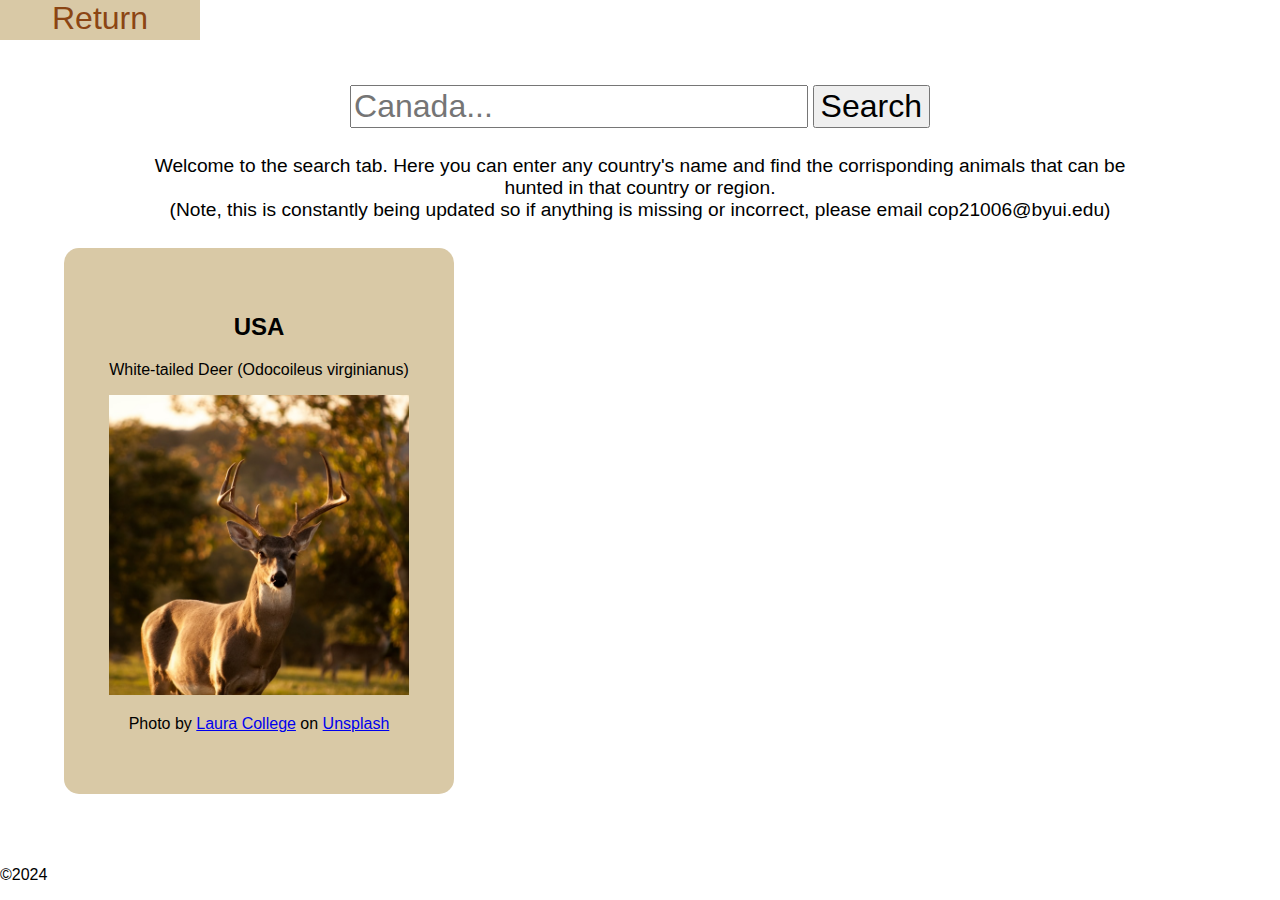
==== country.html @ f7caaeb5 "Finished the country and index page" ====
<!-- API https://restcountries.com/#about-this-project-important-information -->

<!DOCTYPE html>
<html lang="en">
<head>
    <meta charset="UTF-8">
    <meta name="viewport" content="width=device-width, initial-scale=1.0">
    <title>Contries</title>
    <link rel="stylesheet" href="css/country.css">
</head>
<body>
    <header>
        <a href="index.html">Return</a>
    </header>
    <main>
        <input type="text" id="search" name="search" placeholder="Canada...">
        <button id="search-btn">Search</button>

        <p class="intro">Welcome to the search tab. Here you can enter any country's name and find the corrisponding animals that can be hunted in that country or region. <br>(Note, this is constantly being updated so if anything is missing or incorrect, please email cop21006@byui.edu)</p>
        <div class="flex-container">
            <section class="country-card">
                <h2>USA</h2>
                <p class="name">White-tailed Deer (Odocoileus virginianus)</p>
                <img src="images/white-tail.jpg" alt="A white tail deer">
                <p>Photo by <a href="https://unsplash.com/@laura_college?utm_content=creditCopyText&utm_medium=referral&utm_source=unsplash">Laura College</a> on <a href="https://unsplash.com/photos/selective-focus-photography-of-brown-deer-standing-on-green-grass-field-during-daytime-K_Na5gCmh38?utm_content=creditCopyText&utm_medium=referral&utm_source=unsplash">Unsplash</a></p>
            </section>
        </div>
    </main>
    <footer>
        <p>&copy;2024</p>
    </footer>
</body>
</html>
---- css/country.css ----
:root {
    --white: #ffffff;
    --beige: #D9C9A6;
    --black: black;
    --gray: #cccccc;
    --brown: #8B4513;
    --dark-green: #004d00;
}

body {
    font-family: Arial, sans-serif;
    background-color: var(--white); /* White background */
    margin: 0;
}

header{
    background-color: var(--beige);
    top:0;
    height: 40px;
    width: 200px;
    text-align: center;
}

header a{
    padding: 5px 50px;
    text-decoration: none;
    color: var(--brown);
    font-size: 2em;
}

header a:hover{
    color: var(--dark-green);
}

main{
    text-align: center;
}
#search {
    width: 50vmin;
    margin-top: 5vmin;
    font-size: 2em;
}

#search-btn{
    font-size: 2em;
}

.intro {
    margin: 3vmin auto;
    max-width: 80%;
    font-size: 1.2em;
}

.flex-container {
    display: flex;
    margin-left: 5%;
    margin-right: 5%;
}

.country-card {
    max-width: 30%;
    background-color: var(--beige);
    border-radius: 15px;
    padding: 5vmin;
    text-align: center;
}

.country-card img {
    width: 300px;
    height: 300px;
    object-fit: cover;
}

footer {
    display: flex;
    position:absolute;
    bottom: 0;
    margin-left: 5vminl;
    width: 100%;
    gap: 20px;
}
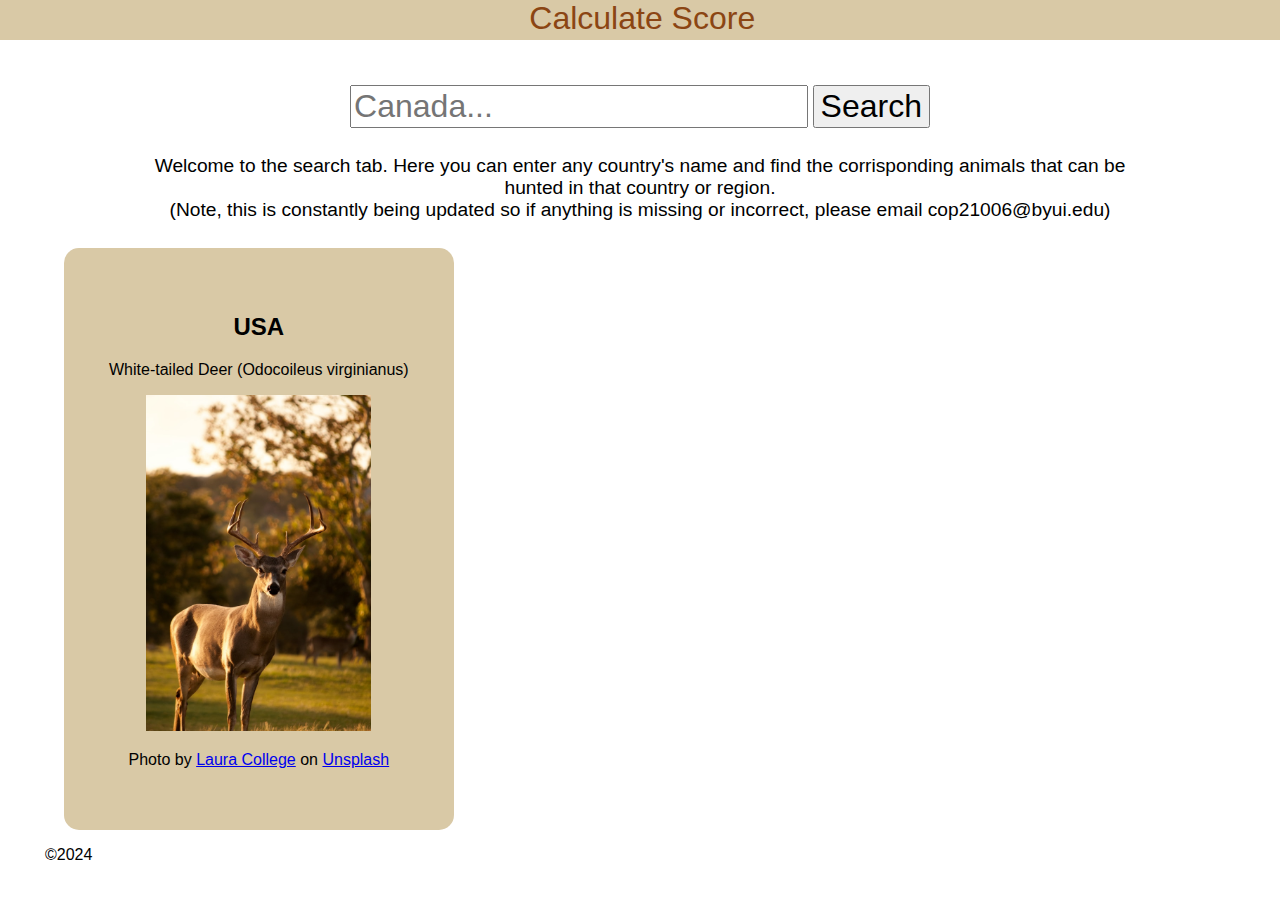
==== commit d8811998: "Added countries appearing from API" ====
--- a/country.html
+++ b/country.html
@@ -7,17 +7,22 @@
     <meta name="viewport" content="width=device-width, initial-scale=1.0">
     <title>Contries</title>
     <link rel="stylesheet" href="css/country.css">
+    <script type="module" src="js/country.js"></script>
 </head>
 <body>
     <header>
-        <a href="index.html">Return</a>
+        <nav>
+            <!-- ADD SOME KIND OF LOGO IMAGE/Bar to run the top of the page -->
+            <img src="">
+            <a href="form.html">Calculate Score</a>
+        </nav>
     </header>
     <main>
         <input type="text" id="search" name="search" placeholder="Canada...">
         <button id="search-btn">Search</button>
 
         <p class="intro">Welcome to the search tab. Here you can enter any country's name and find the corrisponding animals that can be hunted in that country or region. <br>(Note, this is constantly being updated so if anything is missing or incorrect, please email cop21006@byui.edu)</p>
-        <div class="flex-container">
+        <div class="country-flex">
             <section class="country-card">
                 <h2>USA</h2>
                 <p class="name">White-tailed Deer (Odocoileus virginianus)</p>
--- a/css/country.css
+++ b/css/country.css
@@ -17,7 +17,7 @@
     background-color: var(--beige);
     top:0;
     height: 40px;
-    width: 200px;
+    width: 100%;
     text-align: center;
 }
 
@@ -51,10 +51,12 @@
     font-size: 1.2em;
 }
 
-.flex-container {
+.country-flex {
     display: flex;
     margin-left: 5%;
     margin-right: 5%;
+    flex-wrap: wrap;
+    gap: 5vmin;
 }
 
 .country-card {
@@ -66,16 +68,15 @@
 }
 
 .country-card img {
-    width: 300px;
-    height: 300px;
-    object-fit: cover;
+    width: 25vmin;
+
 }
 
 footer {
     display: flex;
-    position:absolute;
+    position: relative;
     bottom: 0;
-    margin-left: 5vminl;
-    width: 100%;
+    margin-left: 5vmin;
+    width: 30%;
     gap: 20px;
 }